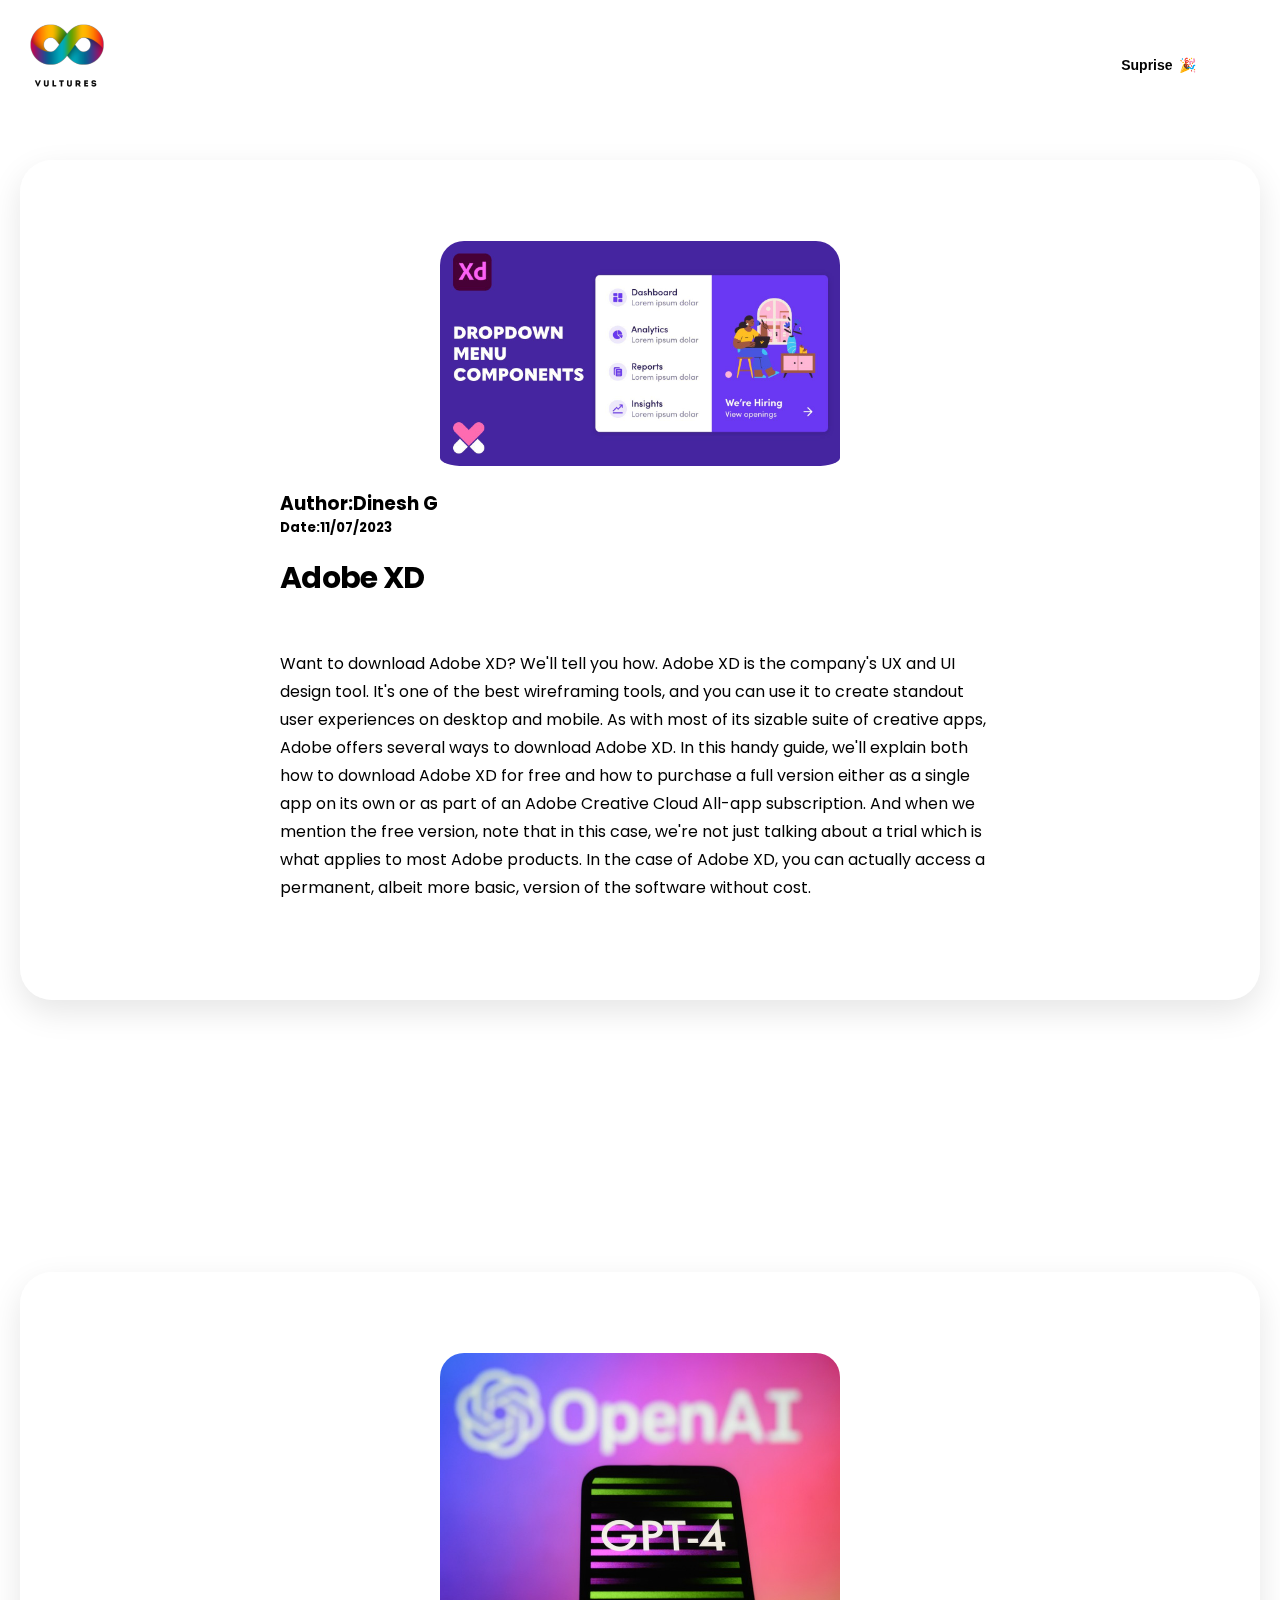
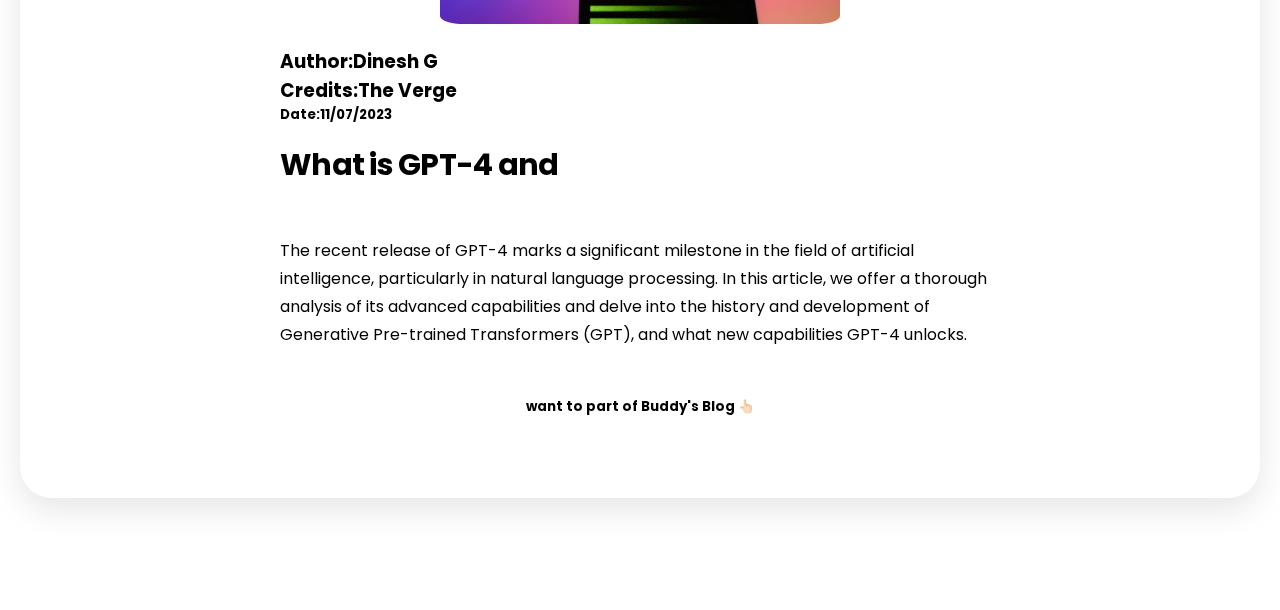
==== BlogL/index.html @ af93c61f "Pre Final --V" ====
<!DOCTYPE html>
<html lang="en">
  <head>
    <meta charset="UTF-8" />
    <title>B L O G🔥</title>
    <link rel="preconnect" href="https://fonts.gstatic.com" />
    <link
      href="https://fonts.googleapis.com/css2?family=Poppins:wght@400;600;700&display=swap"
      rel="stylesheet"
    />

    <meta name="viewport" content="width=device-width, initial-scale=1" />
    <link rel="stylesheet" href="/BlogL/style.css" />
    <link
      href="/assert/31.png"
      rel="shortcut icon"
      type="image/x-icon"
    />
  </head>
  <body>
   
    <canvas class="orb-canvas"></canvas>
   
 
    <img src="/assert/32.png" alt="Buddy's Brand Logo" class="imgtop1">
   
    <div class="overlay">
    
      <div class="img2">
        <img src="/assert/imgadobe1.jpg" alt="" class="img" />
      </div>
      
      <div class="overlay__inner">
        <!-- Title -->
        <h3>Author:Dinesh G</h3>
        <h5>Date:11/07/2023</h5>
        <h1 class="overlay__title">
          Adobe XD
          <span class="text-gradient">Discontinued</span> 
        </h1>
      
        <p class="overlay__description">
          Want to download Adobe XD? We'll tell you how. Adobe XD is the company's UX and UI design tool. It's one of the best wireframing tools, and you can use it to create standout user experiences on desktop and mobile.

          As with most of its sizable suite of creative apps, Adobe offers several ways to download Adobe XD. In this handy guide, we'll explain both how to download Adobe XD for free and how to purchase a full version either as a single app on its own or as part of an Adobe Creative Cloud All-app subscription. And when we mention the free version, note that in this case, we're not just talking about a trial which is what applies to most Adobe products. In the case of Adobe XD, you can actually access a permanent, albeit more basic, version of the software without cost.
          <!-- <strong>Testing</strong> -->
         
        </p>
       
        <div class="overlay__btns">
          <button class="overlay__btn overlay__btn--colors">
            <span>Suprise</span>
            <span class="overlay__btn-emoji">🎉</span>
          </button>
        </div>
      </div>
    </div>

    <canvas class="orb-canvas"></canvas>
   
    <div class="overlay">
      <div class="img2">
        <img src="/assert/gpt1.jpg" alt="Blogimg" class="img" />
      </div>

      <div class="overlay__inner">
        <h3>Author:Dinesh G</h3>
        <h3>Credits:The Verge</h3>
        <h5>Date:11/07/2023</h5>
        <!-- Title -->
        <h1 class="overlay__title">
          What is GPT-4 and 
          <span class="text-gradient"> Why Does it Matter?</span> 
        </h1>
      
        <p class="overlay__description">
          

          The recent release of GPT-4 marks a significant milestone in the field of artificial intelligence, particularly in natural language processing. In this article, we offer a thorough analysis of its advanced capabilities and delve into the history and development of Generative Pre-trained Transformers (GPT), and what new capabilities GPT-4 unlocks.
          <!-- <strong>Testing</strong> -->
          <h5><a href="mailto:dineshbuddy4@gmail.com">want to part of Buddy's Blog 👆🏻</a></h5>
        </p>
  
    


    <script type="module" src="./script.js"></script>
  </body>
</html>
---- BlogL/style.css ----
:root {
  --dark-color: hsl(var(--hue), 100%, 9%);
  --light-color: hsl(var(--hue), 95%, 98%);
  --base: hsl(var(--hue), 95%, 50%);
  --complimentary1: hsl(var(--hue-complimentary1), 95%, 50%);
  --complimentary2: hsl(var(--hue-complimentary2), 95%, 50%);

  --font-family: "Poppins", system-ui;

  --bg-gradient: linear-gradient(
    to bottom,
    hsl(var(--hue), 95%, 99%),
    hsl(var(--hue), 95%, 84%)
  );
}

/* Buddy blog  */
/* Testing pitch */
* {
  margin: 0;
  /* padding: 0; */
  box-sizing: border-box;
}
::-webkit-scrollbar {
  display: none;
}
html {
  -webkit-font-smoothing: antialiased;
  -moz-osx-font-smoothing: grayscale;
}

body {
  max-width: 1920px;
  min-height: 100vh;
  display: grid;
  place-items: center;
  /* padding: 2rem; */
  font-family: var(--font-family);
  color: var(--dark-color);
  background: var(--bg-gradient);
}

.orb-canvas {
  position: fixed;
  top: 0;
  left: 0;
  width: 100%;
  height: 100%;
  pointer-events: none;
  z-index: -1;
}

strong {
  font-weight: 600;
}

.imgtop1 {
  position: absolute;
  top: 1%;
  left: 1.2%;
}
.img {
  width: 25rem;
  height: auto;
  border-radius: 1.5rem;
  padding-bottom: 1rem;
  align-items: center;
}
.overlay {
  width: 100%;
  margin-top: 10rem;
  max-width: 1240px;
  max-height: 840px;
  padding: 5rem 0rem;
  display: flex;
  margin-bottom: 7rem;
  flex-direction: column;
  align-items: center;
  background: rgba(255, 255, 255, 0.375);
  box-shadow: 0 0.75rem 2rem 0 rgba(0, 0, 0, 0.1);
  border-radius: 2rem;
  border: 1px solid rgba(255, 255, 255, 0.125);
}

.overlay__inner {
  max-width: 45rem;
}

.overlay__title {
  font-size: 1.875rem;
  line-height: 5rem;
  font-weight: 700;
  letter-spacing: -0.025em;
  margin-bottom: 2rem;
}

.text-gradient {
  background-image: linear-gradient(
    45deg,
    var(--base) 25%,
    var(--complimentary2)
  );
  -webkit-background-clip: text;
  -webkit-text-fill-color: transparent;
  -moz-background-clip: text;
  -moz-text-fill-color: transparent;
}

.overlay__description {
  font-size: 1rem;
  line-height: 1.75rem;
  margin-bottom: 3rem;
}

.overlay__btns {
  width: 100%;
  max-width: 30rem;
  display: flex;
}
button {
  position: absolute;
  top: 5%;
  right: 2%;
}
.overlay__btn {
  width: 15%;
  height: 2.5rem;
  display: flex;
  justify-content: center;
  align-items: center;
  font-size: 0.875rem;
  font-weight: 600;
  color: var(--light-color);
  background: var(--dark-color);
  border: none;
  border-radius: 0.5rem;
  transition: transform 150ms ease;
  outline-color: hsl(var(--hue), 95%, 50%);
}

.overlay__btn:hover {
  transform: scale(1.05);
  cursor: pointer;
}

.overlay__btn--transparent {
  background: transparent;
  color: var(--dark-color);
  border: 2px solid var(--dark-color);
  border-width: 2px;
  margin-right: 0.75rem;
}

.overlay__btn-emoji {
  margin-left: 0.375rem;
}

a {
  text-decoration: none;
  color: var(--dark-color);
  width: 100%;
  height: 100%;
  display: flex;
  justify-content: center;
  align-items: center;
}

/* Not too many browser support this yet but it's good to add! */
@media (prefers-contrast: high) {
  .orb-canvas {
    display: none;
  }
}

@media only screen and (max-width: 1140px) {
  .overlay {
    /* padding: 8rem 4rem; */
  }
}

@media only screen and (max-width: 840px) {
  body {
    /* padding: 1.5rem; */
  }

  .overlay {
    /* padding: 4rem; */
    height: auto;
  }

  .overlay__title {
    font-size: 1.25rem;
    line-height: 2rem;
    margin-bottom: 1.5rem;
  }

  .overlay__description {
    font-size: 0.875rem;
    line-height: 1.5rem;
    margin-bottom: 2.5rem;
  }
}
@media only screen and (max-width: 820px) {
  body {
    /* padding: 1.5rem; */
  }

  .overlay {
    padding-left: 1rem;
    padding-right: 2rem;
  }
}
@media only screen and (max-width: 600px) {
  .overlay {
    margin: 2rem;
    /* padding: 1.5rem; */
    /* padding-right: 2rem; */
  }

  .overlay__btns {
    flex-wrap: wrap;
  }

  button {
    position: absolute;
    top: 2%;
    right: 2%;
  }

  .overlay__btn {
    width: 30%;
    font-size: 0.75rem;
    margin-right: 0;
  }
  .img {
    width: 15rem;
  }

  .overlay__btn:first-child {
    margin-bottom: 1rem;
  }
}
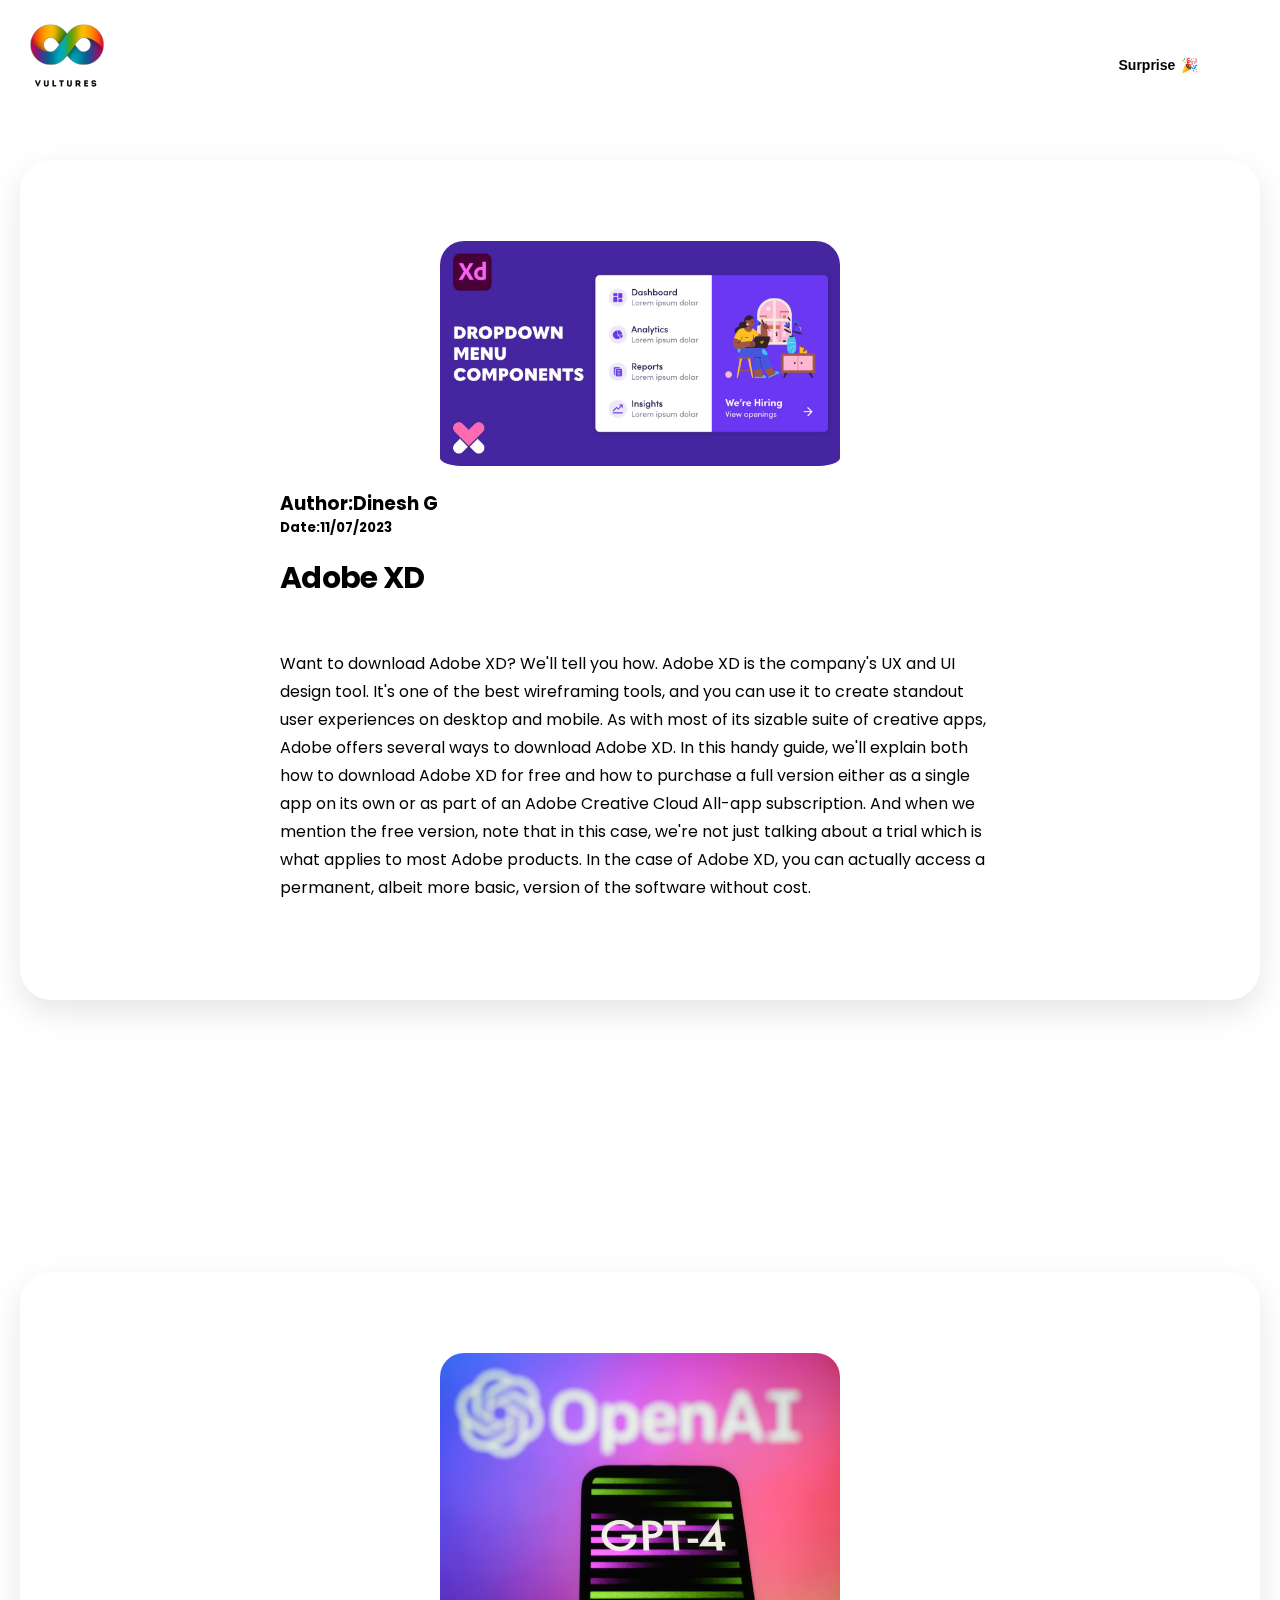
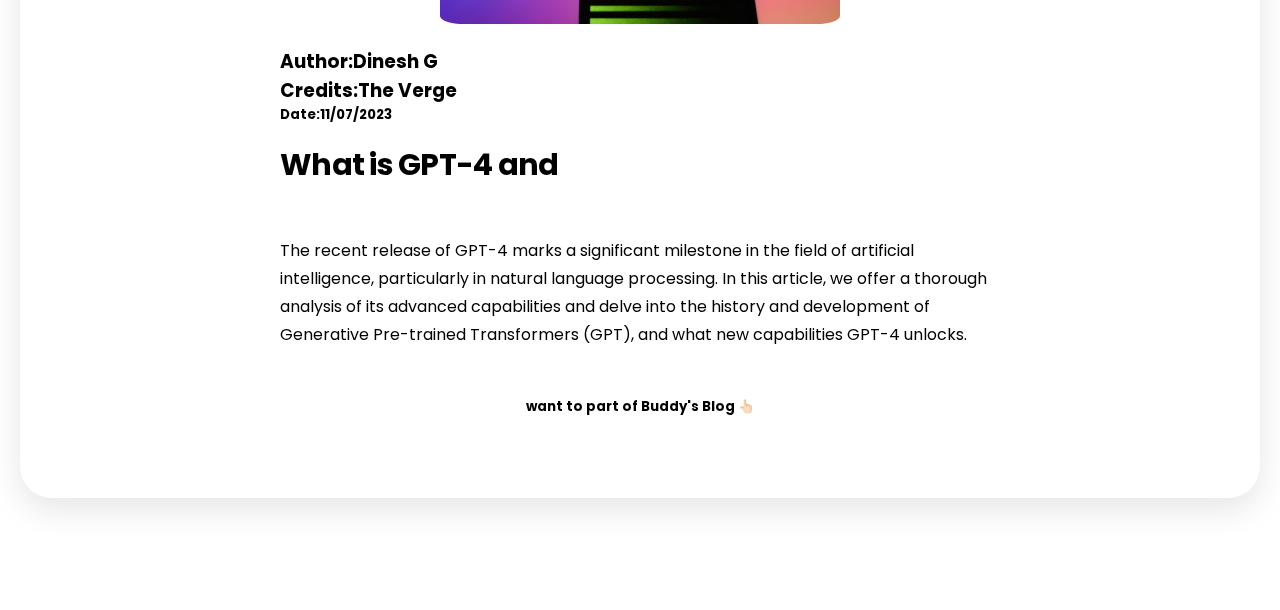
==== commit 827e6cb7: "Revie updated" ====
--- a/BlogL/index.html
+++ b/BlogL/index.html
@@ -49,7 +49,7 @@
        
         <div class="overlay__btns">
           <button class="overlay__btn overlay__btn--colors">
-            <span>Suprise</span>
+            <span>Surprise</span>
             <span class="overlay__btn-emoji">🎉</span>
           </button>
         </div>
@@ -85,5 +85,6 @@
 
 
     <script type="module" src="./script.js"></script>
+    <script src="script.js"></script>
   </body>
 </html>
